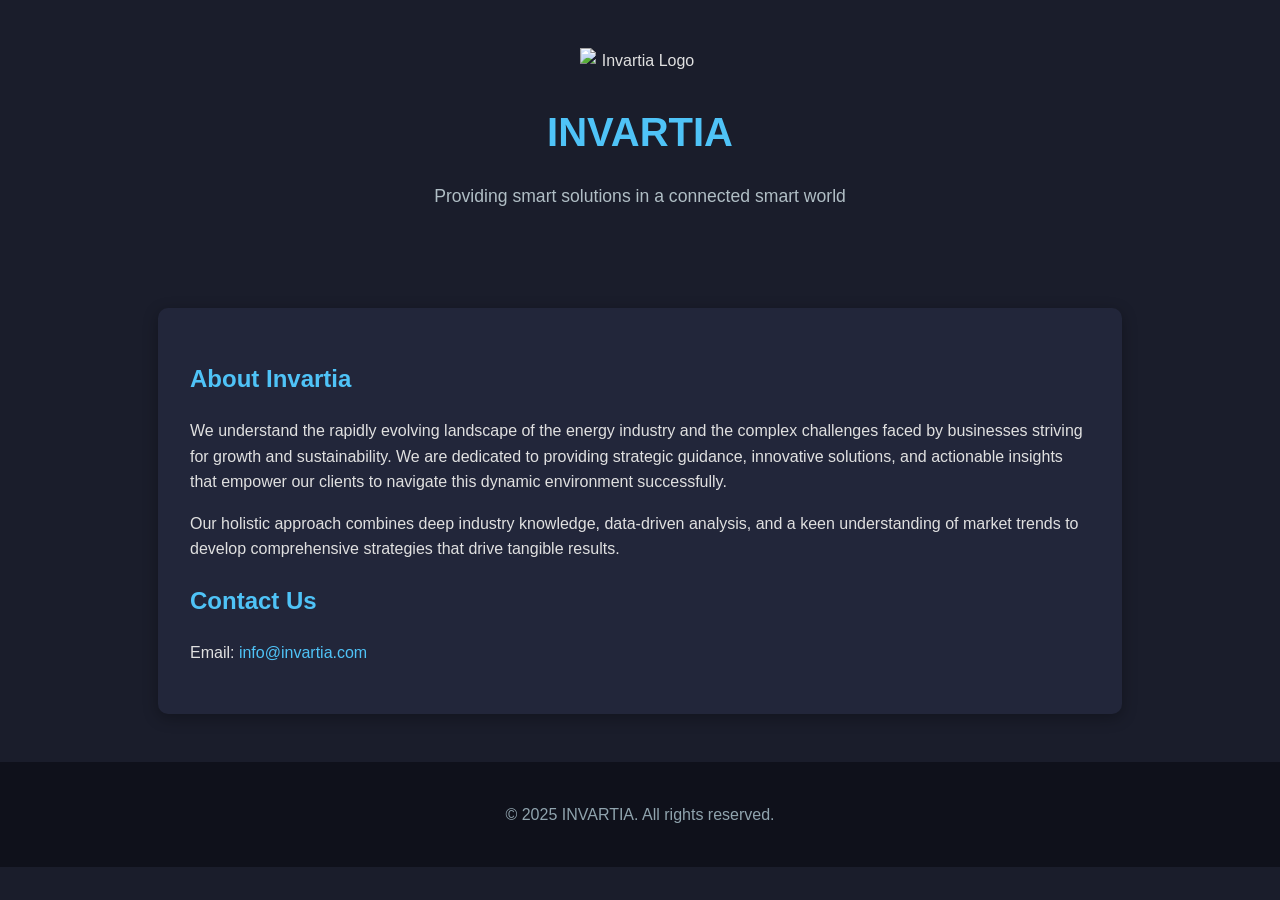
==== index_final_invartia.html @ ba752202 "Add files via upload" ====
<!DOCTYPE html>
<html lang="en">
<head>
<meta charset="UTF-8" />
<meta name="viewport" content="width=device-width, initial-scale=1.0" />
<title>INVARTIA</title>
<style>
  body {
    font-family: Arial, sans-serif;
    margin: 0;
    background-color: #1a1d2b;
    color: #e0e0e0;
    line-height: 1.6;
  }
  header {
    background-color: #1a1d2b;
    text-align: center;
    padding: 3rem 1rem;
  }
  header img {
    width: 120px;
    display: block;
    margin: 0 auto 1rem;
  }
  header h1 {
    color: #4fc3f7;
    font-size: 2.5rem;
    margin-bottom: 0.5rem;
  }
  header p {
    font-size: 1.1rem;
    color: #b0bec5;
  }
  main {
    max-width: 900px;
    margin: 2rem auto;
    background: #22263a;
    padding: 2rem;
    border-radius: 10px;
    box-shadow: 0 4px 15px rgba(0,0,0,0.3);
  }
  h2 {
    color: #4fc3f7;
  }
  footer {
    background-color: #0f111b;
    color: #90a4ae;
    text-align: center;
    padding: 1.5rem 0;
    margin-top: 3rem;
  }
  a {
    color: #4fc3f7;
    text-decoration: none;
  }
  a:hover {
    text-decoration: underline;
  }
</style>
</head>
<body>
  <header>
    <img src="Screenshot (74).png" alt="Invartia Logo">
    <h1>INVARTIA</h1>
    <p>Providing smart solutions in a connected smart world</p>
  </header>

  <main>
    <section>
      <h2>About Invartia</h2>
      <p>We understand the rapidly evolving landscape of the energy industry and the complex challenges faced by businesses striving for growth and sustainability. We are dedicated to providing strategic guidance, innovative solutions, and actionable insights that empower our clients to navigate this dynamic environment successfully.</p>
      <p>Our holistic approach combines deep industry knowledge, data-driven analysis, and a keen understanding of market trends to develop comprehensive strategies that drive tangible results.</p>
    </section>

    <section>
      <h2>Contact Us</h2>
      <p>Email: <a href="mailto:info@invartia.com">info@invartia.com</a></p>
    </section>
  </main>

  <footer>
    <p>© 2025 INVARTIA. All rights reserved.</p>
  </footer>
</body>
</html>
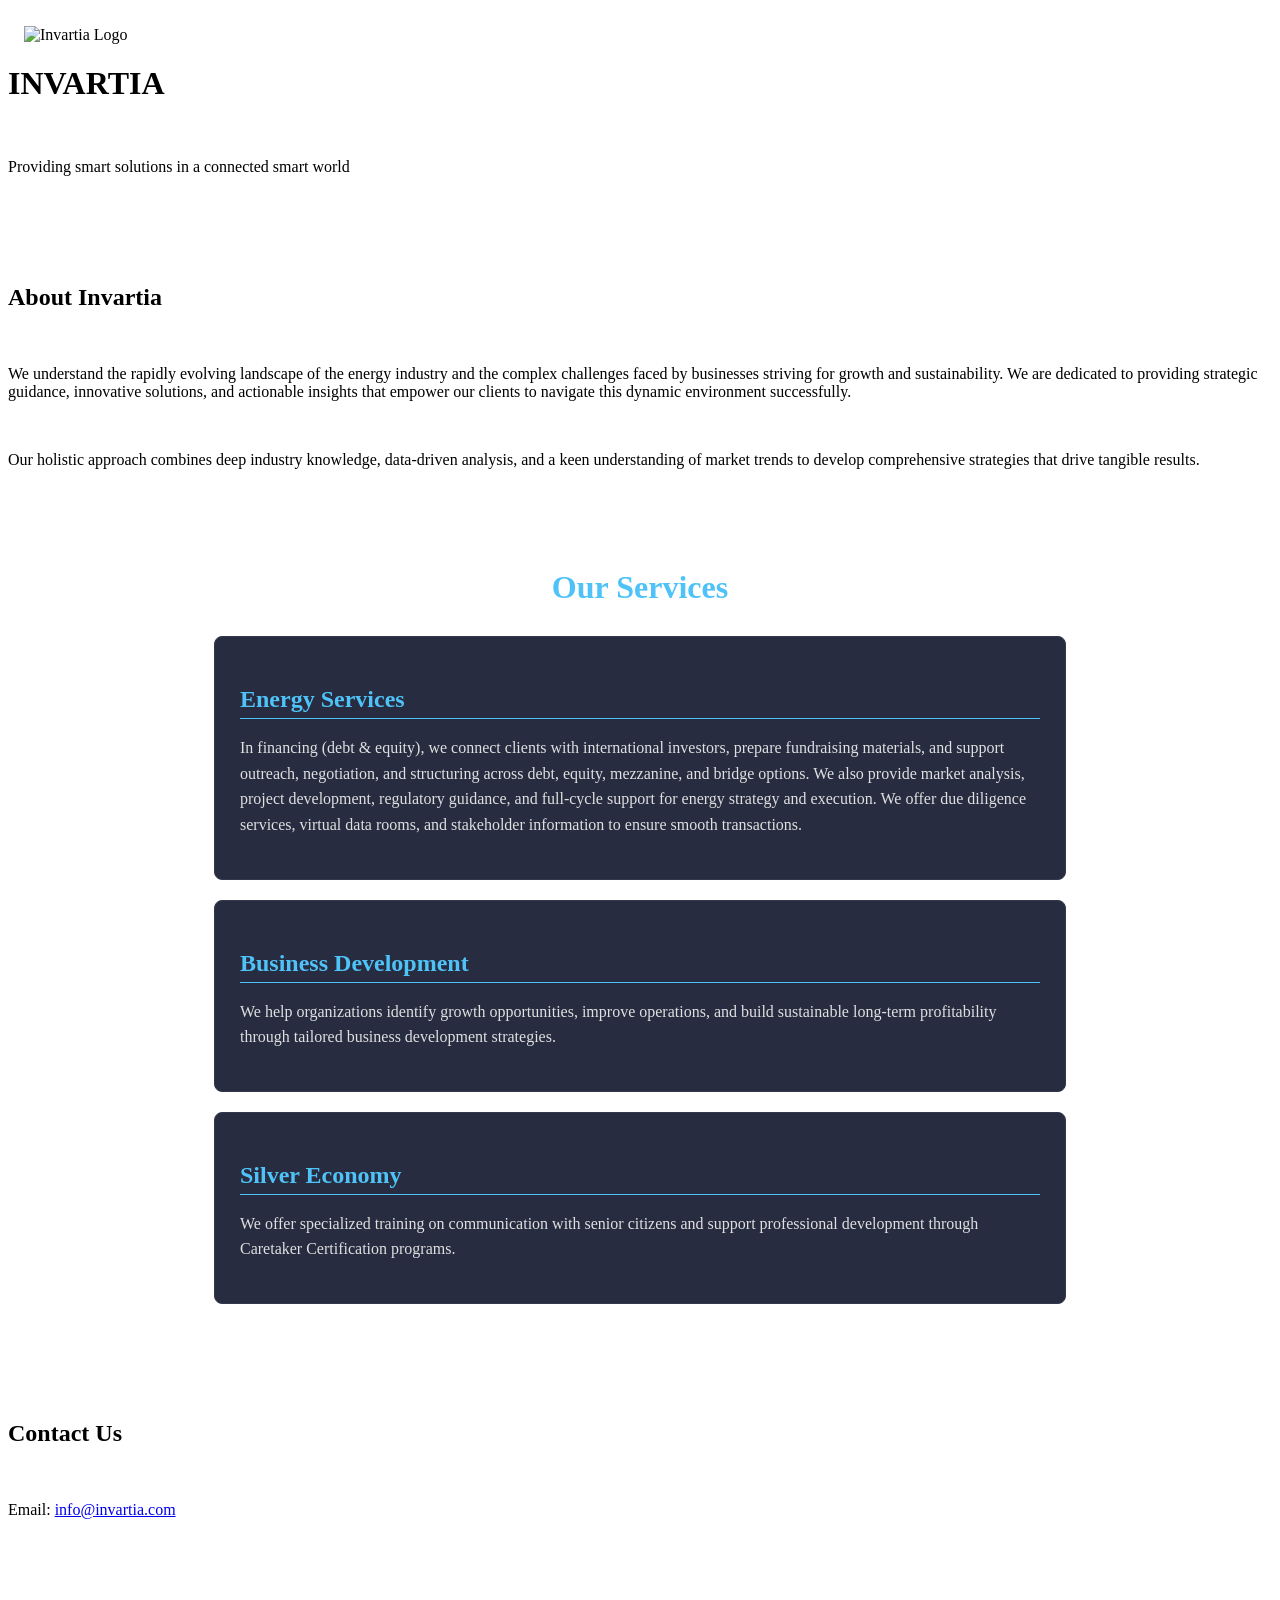
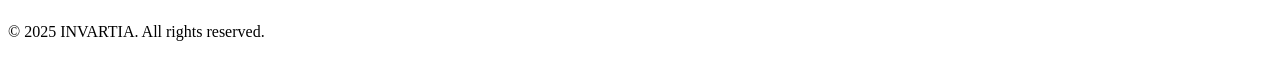
==== commit 3c583370: "Update index_final_invartia.html" ====
--- a/index_final_invartia.html
+++ b/index_final_invartia.html
@@ -5,81 +5,136 @@
 <meta name="viewport" content="width=device-width, initial-scale=1.0" />
 <title>INVARTIA</title>
 <style>
-  body {
-    font-family: Arial, sans-serif;
-    margin: 0;
-    background-color: #1a1d2b;
-    color: #e0e0e0;
-    line-height: 1.6;
-  }
-  header {
-    background-color: #1a1d2b;
-    text-align: center;
-    padding: 3rem 1rem;
-  }
-  header img {
-    width: 120px;
-    display: block;
-    margin: 0 auto 1rem;
-  }
-  header h1 {
-    color: #4fc3f7;
-    font-size: 2.5rem;
-    margin-bottom: 0.5rem;
-  }
-  header p {
-    font-size: 1.1rem;
-    color: #b0bec5;
-  }
-  main {
-    max-width: 900px;
-    margin: 2rem auto;
-    background: #22263a;
-    padding: 2rem;
-    border-radius: 10px;
-    box-shadow: 0 4px 15px rgba(0,0,0,0.3);
-  }
-  h2 {
-    color: #4fc3f7;
-  }
-  footer {
-    background-color: #0f111b;
-    color: #90a4ae;
-    text-align: center;
-    padding: 1.5rem 0;
-    margin-top: 3rem;
-  }
-  a {
-    color: #4fc3f7;
-    text-decoration: none;
-  }
-  a:hover {
-    text-decoration: underline;
-  }
+  body {
+    font-family: Arial, sans-serif;
+    margin: 0;
+    background-color: #1a1d2b;
+    color: #e0e0e0;
+    line-height: 1.6;
+  }
+  header {
+    background-color: #1a1d2b;
+    text-align: center;
+    padding: 3rem 1rem;
+  }
+  header img {
+    width: 120px;
+    display: block;
+    margin: 0 auto 1rem;
+  }
+  header h1 {
+    color: #4fc3f7;
+    font-size: 2.5rem;
+    margin-bottom: 0.5rem;
+  }
+  header p {
+    font-size: 1.1rem;
+    color: #b0bec5;
+  }
+  main {
+    max-width: 900px;
+    margin: 2rem auto;
+    background: #22263a;
+    padding: 2rem;
+    border-radius: 10px;
+    box-shadow: 0 4px 15px rgba(0,0,0,0.3);
+  }
+  h2 {
+    color: #4fc3f7;
+  }
+  footer {
+    background-color: #0f111b;
+    color: #90a4ae;
+    text-align: center;
+    padding: 1.5rem 0;
+    margin-top: 3rem;
+  }
+  a {
+    color: #4fc3f7;
+    text-decoration: none;
+  }
+  a:hover {
+    text-decoration: underline;
+  }
+
+    /* Στυλ για τις Νέες Ενότητες (Services) */
+    #services {
+        padding: 40px 0; /* Λίγο περισσότερο χώρο */
+        text-align: center;
+    }
+    
+    #services h2 {
+        font-size: 2em; 
+        margin-bottom: 30px;
+        color: #4fc3f7; /* Χρησιμοποιούμε το ίδιο μπλε χρώμα */
+    }
+    
+    .service-category {
+        max-width: 800px;
+        margin: 20px auto; 
+        padding: 25px;
+        border: 1px solid #33394d; /* Πιο διακριτικό περίγραμμα */
+        border-radius: 8px; 
+        text-align: left; 
+        background-color: #272c41; /* Ελαφρώς πιο ανοιχτό φόντο */
+    }
+    
+    .service-category h3 {
+        font-size: 1.5em;
+        color: #4fc3f7; 
+        margin-bottom: 10px;
+        border-bottom: 1px solid #4fc3f7; 
+        padding-bottom: 5px;
+    }
+    
+    .service-category p {
+        font-size: 1em;
+        line-height: 1.6;
+        color: #e0e0e0;
+    }
 </style>
 </head>
 <body>
-  <header>
-    <img src="Screenshot (74).png" alt="Invartia Logo">
-    <h1>INVARTIA</h1>
-    <p>Providing smart solutions in a connected smart world</p>
-  </header>
+  <header>
+    <img src="Screenshot (74).png" alt="Invartia Logo">
+    <h1>INVARTIA</h1>
+    <p>Providing smart solutions in a connected smart world</p>
+  </header>
 
-  <main>
-    <section>
-      <h2>About Invartia</h2>
-      <p>We understand the rapidly evolving landscape of the energy industry and the complex challenges faced by businesses striving for growth and sustainability. We are dedicated to providing strategic guidance, innovative solutions, and actionable insights that empower our clients to navigate this dynamic environment successfully.</p>
-      <p>Our holistic approach combines deep industry knowledge, data-driven analysis, and a keen understanding of market trends to develop comprehensive strategies that drive tangible results.</p>
+  <main>
+    <section>
+      <h2>About Invartia</h2>
+      <p>We understand the rapidly evolving landscape of the energy industry and the complex challenges faced by businesses striving for growth and sustainability. We are dedicated to providing strategic guidance, innovative solutions, and actionable insights that empower our clients to navigate this dynamic environment successfully.</p>
+      <p>Our holistic approach combines deep industry knowledge, data-driven analysis, and a keen understanding of market trends to develop comprehensive strategies that drive tangible results.</p>
+    </section>
+
+<section id="services">
+        <h2>Our Services</h2>
+        
+        <div class="service-category">
+            <h3>Energy Services</h3>
+            <p>In financing (debt & equity), we connect clients with international investors, prepare fundraising materials, and support outreach, negotiation, and structuring across debt, equity, mezzanine, and bridge options. We also provide market analysis, project development, regulatory guidance, and full-cycle support for energy strategy and execution. We offer due diligence services, virtual data rooms, and stakeholder information to ensure smooth transactions.</p>
+        </div>
+
+        <div class="service-category">
+            <h3>Business Development</h3>
+            <p>We help organizations identify growth opportunities, improve operations, and build sustainable long-term profitability through tailored business development strategies.</p>
+        </div>
+
+        <div class="service-category">
+            <h3>Silver Economy</h3>
+            <p>We offer specialized training on communication with senior citizens and support professional development through Caretaker Certification programs.</p>
+        </div>
+
     </section>
+    <section>
+      <h2>Contact Us</h2>
+      <p>Email: <a href="mailto:info@invartia.com">info@invartia.com</a></p>
+    </section>
+  </main>
 
-    <section>
-      <h2>Contact Us</h2>
-      <p>Email: <a href="mailto:info@invartia.com">info@invartia.com</a></p>
-    </section>
-  </main>
-
-  <footer>
-    <p>© 2025 INVARTIA. All rights reserved.</p>
-  </footer>
+  <footer>
+    <p>© 2025 INVARTIA. All rights reserved.</p>
+  </footer>
 </body>
 </html>
